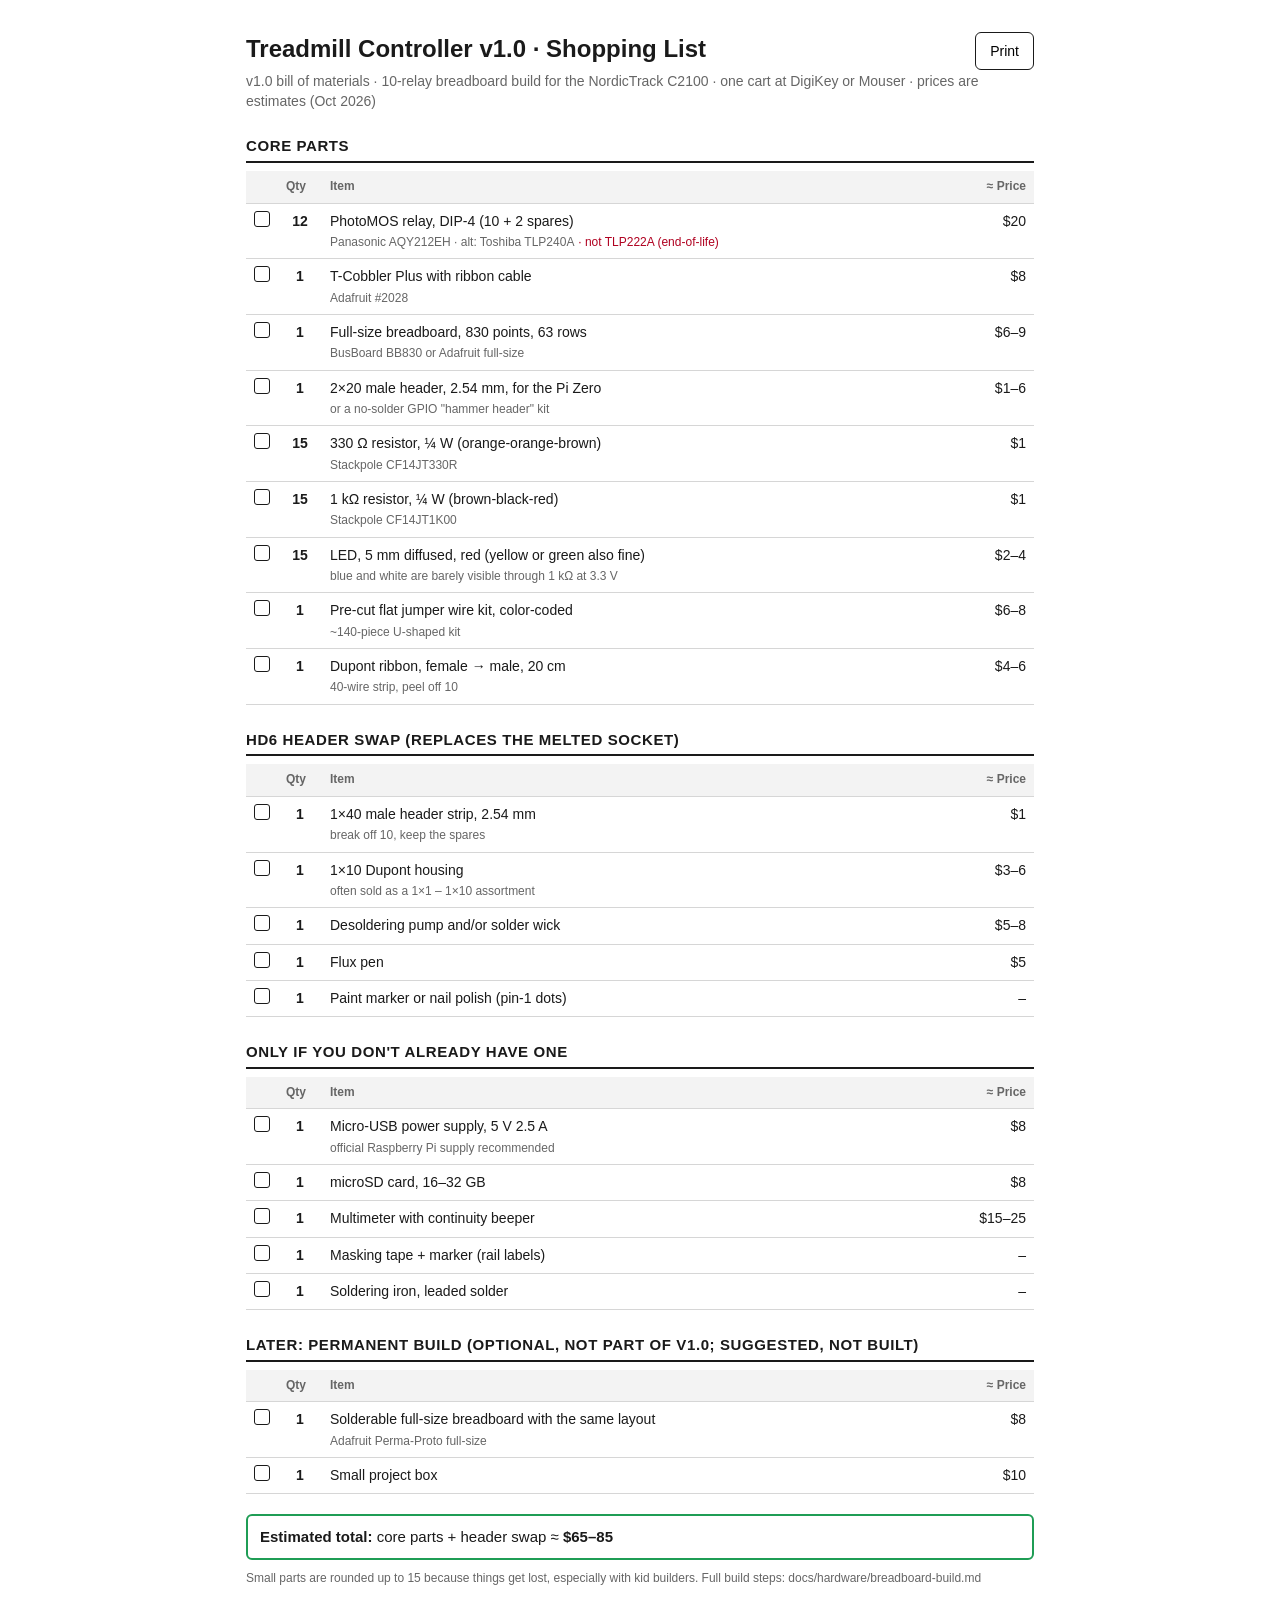
==== hardware/shopping-list.html @ d205360a "Treadmill controller v1.0.0 Raspberry Pi Zero W presses a NordicTrack C2100 console's keypad through" ====
<!doctype html>
<html lang="en">
<head>
<meta charset="utf-8">
<meta name="viewport" content="width=device-width, initial-scale=1">
<title>Treadmill Controller v1.0 · Shopping List</title>
<style>
  :root { --ink: #1a1a1a; --muted: #666; --line: #d6d6d6; --head: #f3f3f3; --accent: #1f9d55; }
  * { box-sizing: border-box; }
  body { margin: 0; background: #fff; color: var(--ink);
         font: 14px/1.45 -apple-system, "Helvetica Neue", Helvetica, Arial, sans-serif; }
  main { max-width: 820px; margin: 0 auto; padding: 32px 16px 48px; }
  h1 { font-size: 24px; margin: 0 0 4px; }
  .sub { color: var(--muted); margin: 0 0 20px; }
  h2 { font-size: 15px; margin: 24px 0 8px; padding-bottom: 4px; border-bottom: 2px solid var(--ink);
       text-transform: uppercase; letter-spacing: .04em; }
  table { width: 100%; border-collapse: collapse; }
  th, td { text-align: left; padding: 7px 8px; border-bottom: 1px solid var(--line); vertical-align: top; }
  th { background: var(--head); font-size: 12px; color: var(--muted); font-weight: 600; }
  td.box { width: 28px; }
  td.qty { width: 44px; font-weight: 700; text-align: center; }
  td.price { width: 70px; text-align: right; white-space: nowrap; }
  .box span { display: inline-block; width: 16px; height: 16px; border: 1.5px solid var(--ink); border-radius: 3px; }
  .pn { color: var(--muted); font-size: 12px; }
  .warn { color: #b00020; font-size: 12px; }
  .total { margin-top: 20px; padding: 10px 12px; border: 2px solid var(--accent); border-radius: 6px; font-size: 15px; }
  .note { color: var(--muted); font-size: 12px; margin-top: 10px; }
  .printbtn { float: right; padding: 8px 14px; font: inherit; border: 1px solid var(--ink); background: #fff;
              border-radius: 6px; cursor: pointer; }
  @media print {
    .printbtn { display: none; }
    main { padding: 0; max-width: none; }
    body { font-size: 12px; }
    tr { break-inside: avoid; }
    @page { margin: 14mm; }
  }
</style>
</head>
<body>
<main>
  <button class="printbtn" onclick="window.print()">Print</button>
  <h1>Treadmill Controller v1.0 · Shopping List</h1>
  <p class="sub">v1.0 bill of materials · 10-relay breadboard build for the NordicTrack C2100 · one cart at DigiKey or Mouser · prices are estimates (Oct 2026)</p>

  <h2>Core parts</h2>
  <table>
    <tr><th></th><th>Qty</th><th>Item</th><th style="text-align:right">≈ Price</th></tr>
    <tr><td class="box"><span></span></td><td class="qty">12</td><td>PhotoMOS relay, DIP-4 (10 + 2 spares)<br><span class="pn">Panasonic AQY212EH · alt: Toshiba TLP240A</span> <span class="warn">· not TLP222A (end-of-life)</span></td><td class="price">$20</td></tr>
    <tr><td class="box"><span></span></td><td class="qty">1</td><td>T-Cobbler Plus with ribbon cable<br><span class="pn">Adafruit #2028</span></td><td class="price">$8</td></tr>
    <tr><td class="box"><span></span></td><td class="qty">1</td><td>Full-size breadboard, 830 points, 63 rows<br><span class="pn">BusBoard BB830 or Adafruit full-size</span></td><td class="price">$6–9</td></tr>
    <tr><td class="box"><span></span></td><td class="qty">1</td><td>2×20 male header, 2.54 mm, for the Pi Zero<br><span class="pn">or a no-solder GPIO "hammer header" kit</span></td><td class="price">$1–6</td></tr>
    <tr><td class="box"><span></span></td><td class="qty">15</td><td>330 Ω resistor, ¼ W (orange-orange-brown)<br><span class="pn">Stackpole CF14JT330R</span></td><td class="price">$1</td></tr>
    <tr><td class="box"><span></span></td><td class="qty">15</td><td>1 kΩ resistor, ¼ W (brown-black-red)<br><span class="pn">Stackpole CF14JT1K00</span></td><td class="price">$1</td></tr>
    <tr><td class="box"><span></span></td><td class="qty">15</td><td>LED, 5 mm diffused, red (yellow or green also fine)<br><span class="pn">blue and white are barely visible through 1 kΩ at 3.3 V</span></td><td class="price">$2–4</td></tr>
    <tr><td class="box"><span></span></td><td class="qty">1</td><td>Pre-cut flat jumper wire kit, color-coded<br><span class="pn">~140-piece U-shaped kit</span></td><td class="price">$6–8</td></tr>
    <tr><td class="box"><span></span></td><td class="qty">1</td><td>Dupont ribbon, female → male, 20 cm<br><span class="pn">40-wire strip, peel off 10</span></td><td class="price">$4–6</td></tr>
  </table>

  <h2>HD6 header swap (replaces the melted socket)</h2>
  <table>
    <tr><th></th><th>Qty</th><th>Item</th><th style="text-align:right">≈ Price</th></tr>
    <tr><td class="box"><span></span></td><td class="qty">1</td><td>1×40 male header strip, 2.54 mm<br><span class="pn">break off 10, keep the spares</span></td><td class="price">$1</td></tr>
    <tr><td class="box"><span></span></td><td class="qty">1</td><td>1×10 Dupont housing<br><span class="pn">often sold as a 1×1 – 1×10 assortment</span></td><td class="price">$3–6</td></tr>
    <tr><td class="box"><span></span></td><td class="qty">1</td><td>Desoldering pump and/or solder wick</td><td class="price">$5–8</td></tr>
    <tr><td class="box"><span></span></td><td class="qty">1</td><td>Flux pen</td><td class="price">$5</td></tr>
    <tr><td class="box"><span></span></td><td class="qty">1</td><td>Paint marker or nail polish (pin-1 dots)</td><td class="price">–</td></tr>
  </table>

  <h2>Only if you don't already have one</h2>
  <table>
    <tr><th></th><th>Qty</th><th>Item</th><th style="text-align:right">≈ Price</th></tr>
    <tr><td class="box"><span></span></td><td class="qty">1</td><td>Micro-USB power supply, 5 V 2.5 A<br><span class="pn">official Raspberry Pi supply recommended</span></td><td class="price">$8</td></tr>
    <tr><td class="box"><span></span></td><td class="qty">1</td><td>microSD card, 16–32 GB</td><td class="price">$8</td></tr>
    <tr><td class="box"><span></span></td><td class="qty">1</td><td>Multimeter with continuity beeper</td><td class="price">$15–25</td></tr>
    <tr><td class="box"><span></span></td><td class="qty">1</td><td>Masking tape + marker (rail labels)</td><td class="price">–</td></tr>
    <tr><td class="box"><span></span></td><td class="qty">1</td><td>Soldering iron, leaded solder</td><td class="price">–</td></tr>
  </table>

  <h2>Later: permanent build (optional, not part of v1.0; suggested, not built)</h2>
  <table>
    <tr><th></th><th>Qty</th><th>Item</th><th style="text-align:right">≈ Price</th></tr>
    <tr><td class="box"><span></span></td><td class="qty">1</td><td>Solderable full-size breadboard with the same layout<br><span class="pn">Adafruit Perma-Proto full-size</span></td><td class="price">$8</td></tr>
    <tr><td class="box"><span></span></td><td class="qty">1</td><td>Small project box</td><td class="price">$10</td></tr>
  </table>

  <div class="total"><strong>Estimated total:</strong> core parts + header swap ≈ <strong>$65–85</strong></div>
  <p class="note">Small parts are rounded up to 15 because things get lost, especially with kid builders. Full build steps: docs/hardware/breadboard-build.md</p>
</main>
</body>
</html>
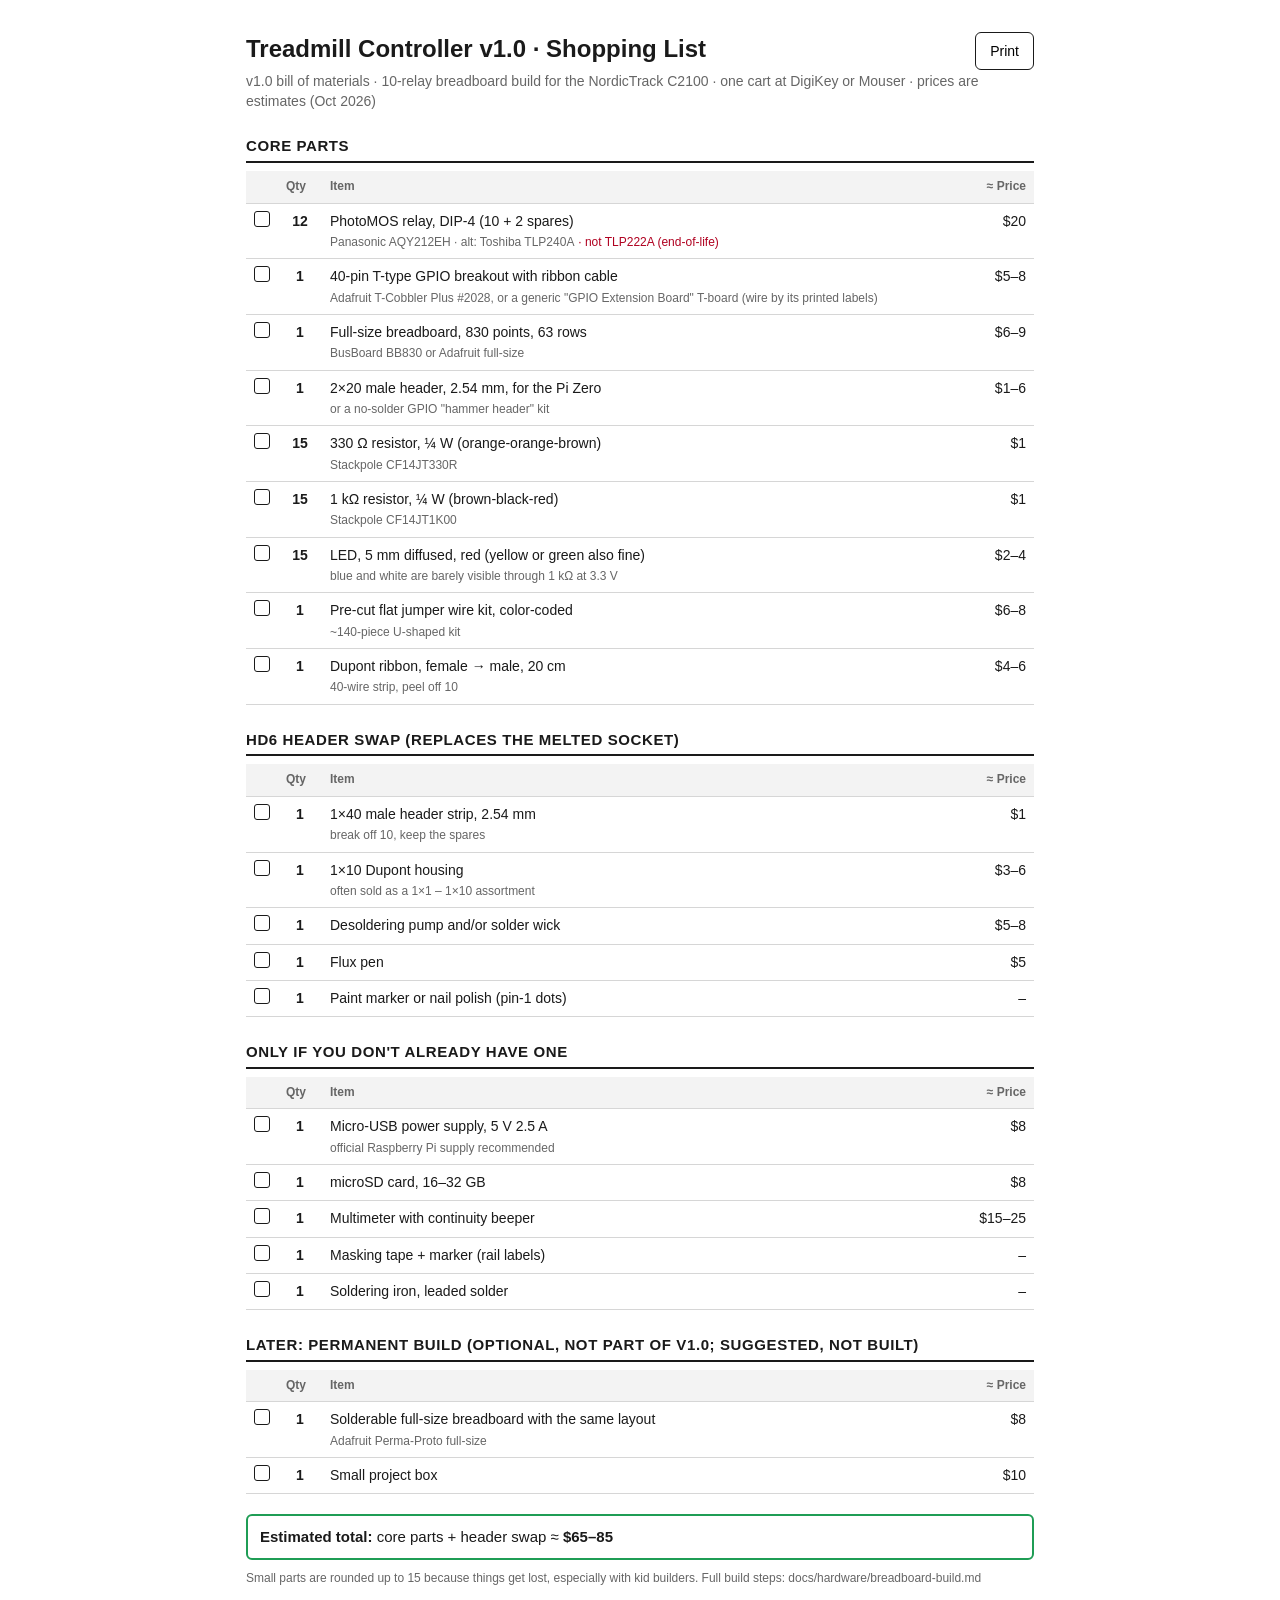
==== commit d3d2384c: "Add build photos, accept generic T-type GPIO boards in the docs" ====
--- a/hardware/shopping-list.html
+++ b/hardware/shopping-list.html
@@ -46,7 +46,7 @@
   <table>
     <tr><th></th><th>Qty</th><th>Item</th><th style="text-align:right">≈ Price</th></tr>
     <tr><td class="box"><span></span></td><td class="qty">12</td><td>PhotoMOS relay, DIP-4 (10 + 2 spares)<br><span class="pn">Panasonic AQY212EH · alt: Toshiba TLP240A</span> <span class="warn">· not TLP222A (end-of-life)</span></td><td class="price">$20</td></tr>
-    <tr><td class="box"><span></span></td><td class="qty">1</td><td>T-Cobbler Plus with ribbon cable<br><span class="pn">Adafruit #2028</span></td><td class="price">$8</td></tr>
+    <tr><td class="box"><span></span></td><td class="qty">1</td><td>40-pin T-type GPIO breakout with ribbon cable<br><span class="pn">Adafruit T-Cobbler Plus #2028, or a generic "GPIO Extension Board" T-board (wire by its printed labels)</span></td><td class="price">$5–8</td></tr>
     <tr><td class="box"><span></span></td><td class="qty">1</td><td>Full-size breadboard, 830 points, 63 rows<br><span class="pn">BusBoard BB830 or Adafruit full-size</span></td><td class="price">$6–9</td></tr>
     <tr><td class="box"><span></span></td><td class="qty">1</td><td>2×20 male header, 2.54 mm, for the Pi Zero<br><span class="pn">or a no-solder GPIO "hammer header" kit</span></td><td class="price">$1–6</td></tr>
     <tr><td class="box"><span></span></td><td class="qty">15</td><td>330 Ω resistor, ¼ W (orange-orange-brown)<br><span class="pn">Stackpole CF14JT330R</span></td><td class="price">$1</td></tr>
